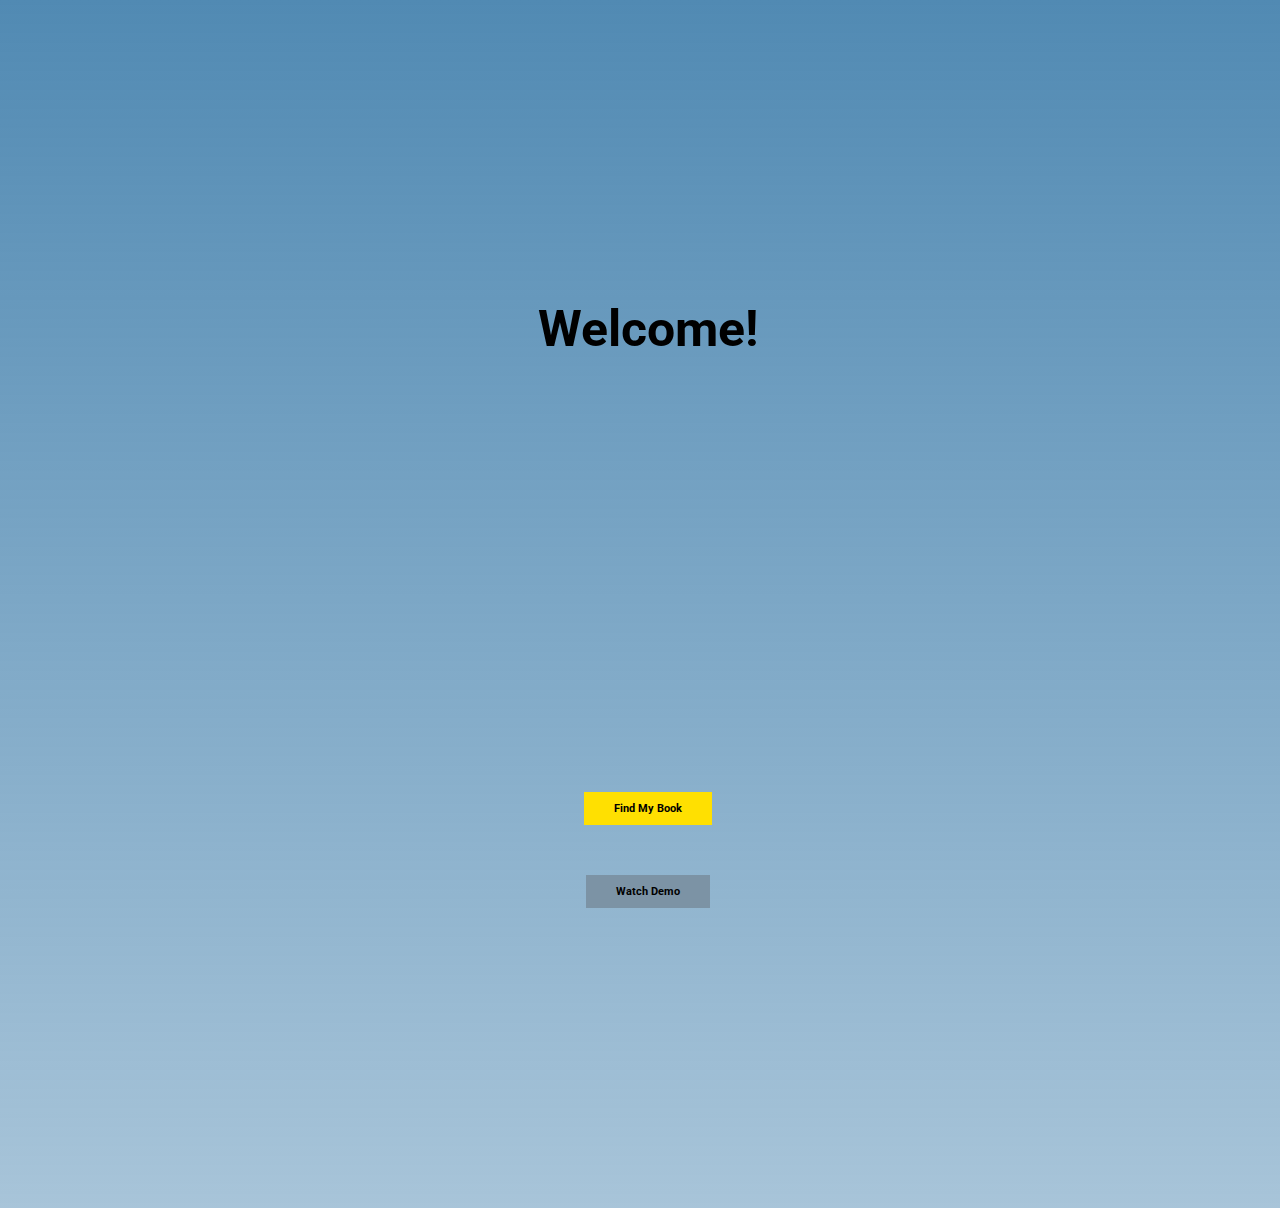
==== index.html @ fb2232d2 "Update 11:55" ====
<!DOCTYPE html>
<html>
    
<head>
  <title>Welcome to BAAA library</title>
    <meta charset="UTF-8">
    <meta name="viewport" content="width=device-width, initial-scale=1.0">
    <link rel="stylesheet" href="landing-style.css">
    <link href="https://fonts.googleapis.com/css?family=Roboto" rel="stylesheet">
    </head>
    
    <body>
    
    <div class="center">
    <h1>Welcome!</h1>
        
        
   <a href="horizontal.html"><button id="button-one" >Find My Book</button></a>
        <br/>
    <button id="button-two">Watch Demo</button>
    </div>
        
    </body>

</html>
---- landing-style.css ----
body {
    width: 100%;
    height: 100vh;
    font-family: 'Roboto', sans-serif;
    background-image: linear-gradient(rgba(81, 138, 179, 1), rgba(81, 138, 179,0.5));
    background-color: rgba (192,192,192,0);
}


.center {
  margin: 0 auto;
  width: 100%;
    max-width: 1000px;
  text-align: center;
}

h1 {
    font-size: 50px;
    color: black;
    text-shadow: black;
    margin-top: 30%;

}

button {

    display: inline-block;
    border: none;
    padding: 0.6rem 1.5rem;
    text-decoration: none;
    color: black;
    font-family: 'Roboto',sans-serif;
    font-size: 0.7rem;
    font-weight: bold;
    cursor: pointer;
    text-align: center;
    -webkit-appearance: none;
    -moz-appearance: none;
    
}

#button-one{
    background: #FFE001;
    padding: 10px 30px 10px 30px;
    margin-top: 40%;
}

#button-two{
    background: #7C93A5;
    margin-top: 5%;
    padding: 10px 30px 10px 30px;
}
}
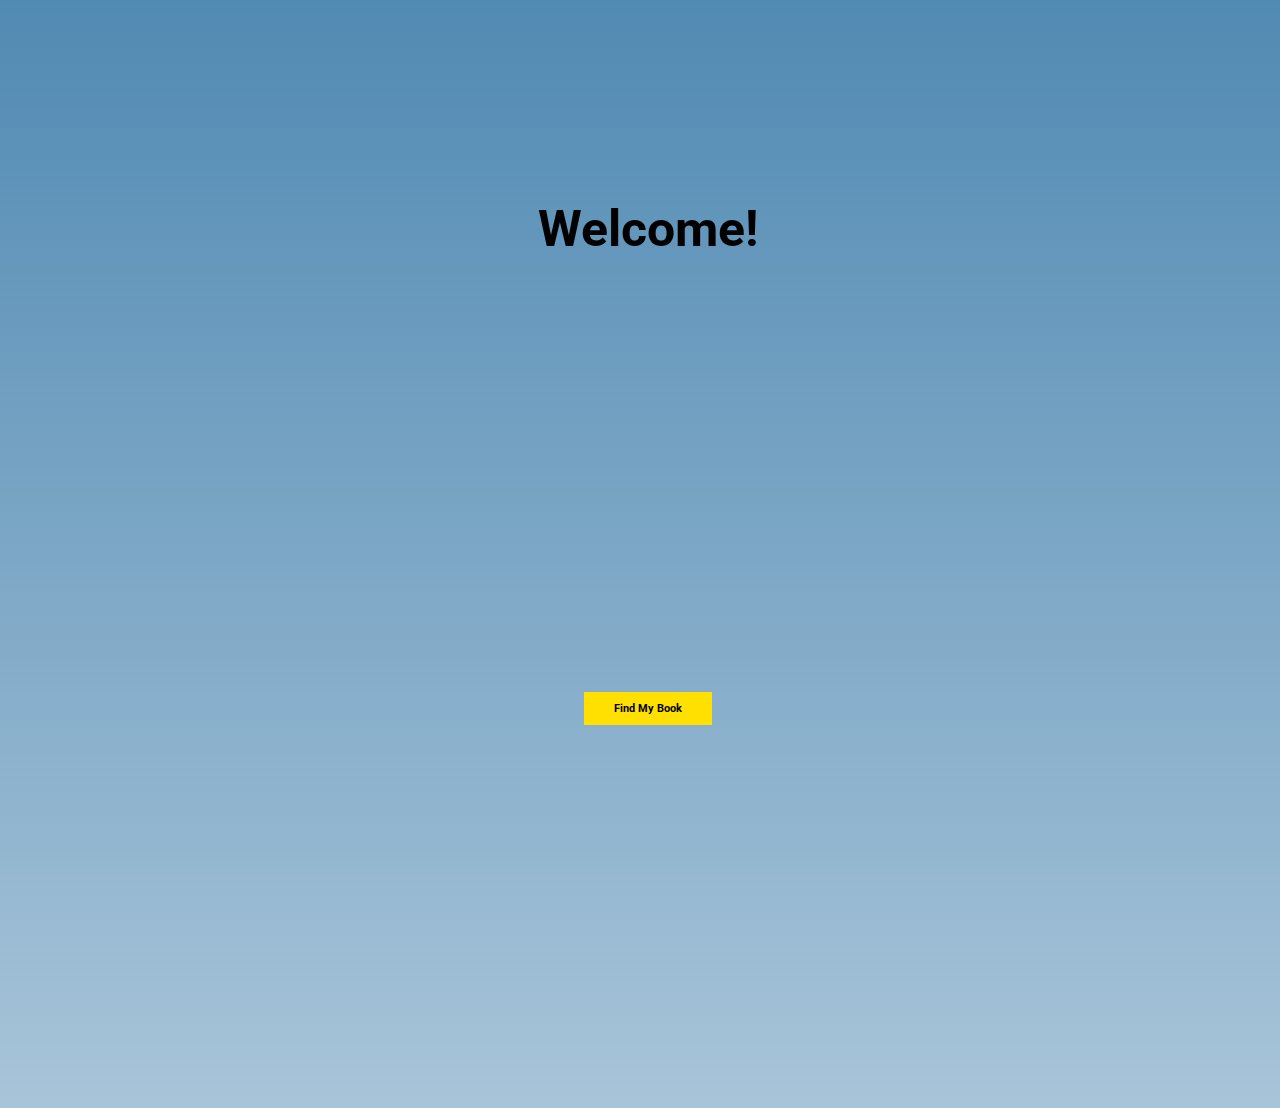
==== commit 8a6bb06d: "help qestion mark" ====
--- a/index.html
+++ b/index.html
@@ -15,9 +15,8 @@
     <h1>Welcome!</h1>
         
         
-   <a href="horizontal.html"><button id="button-one" >Find My Book</button></a>
-        <br/>
-    <button id="button-two">Watch Demo</button>
+   <a href="horizontal.html"><button>Find My Book</button></a>
+
     </div>
         
     </body>
--- a/landing-style.css
+++ b/landing-style.css
@@ -18,7 +18,7 @@
     font-size: 50px;
     color: black;
     text-shadow: black;
-    margin-top: 30%;
+    margin-top: 20%;
 
 }
 
@@ -36,18 +36,8 @@
     text-align: center;
     -webkit-appearance: none;
     -moz-appearance: none;
-    
-}
-
-#button-one{
     background: #FFE001;
     padding: 10px 30px 10px 30px;
     margin-top: 40%;
+    
 }
-
-#button-two{
-    background: #7C93A5;
-    margin-top: 5%;
-    padding: 10px 30px 10px 30px;
-}
-}